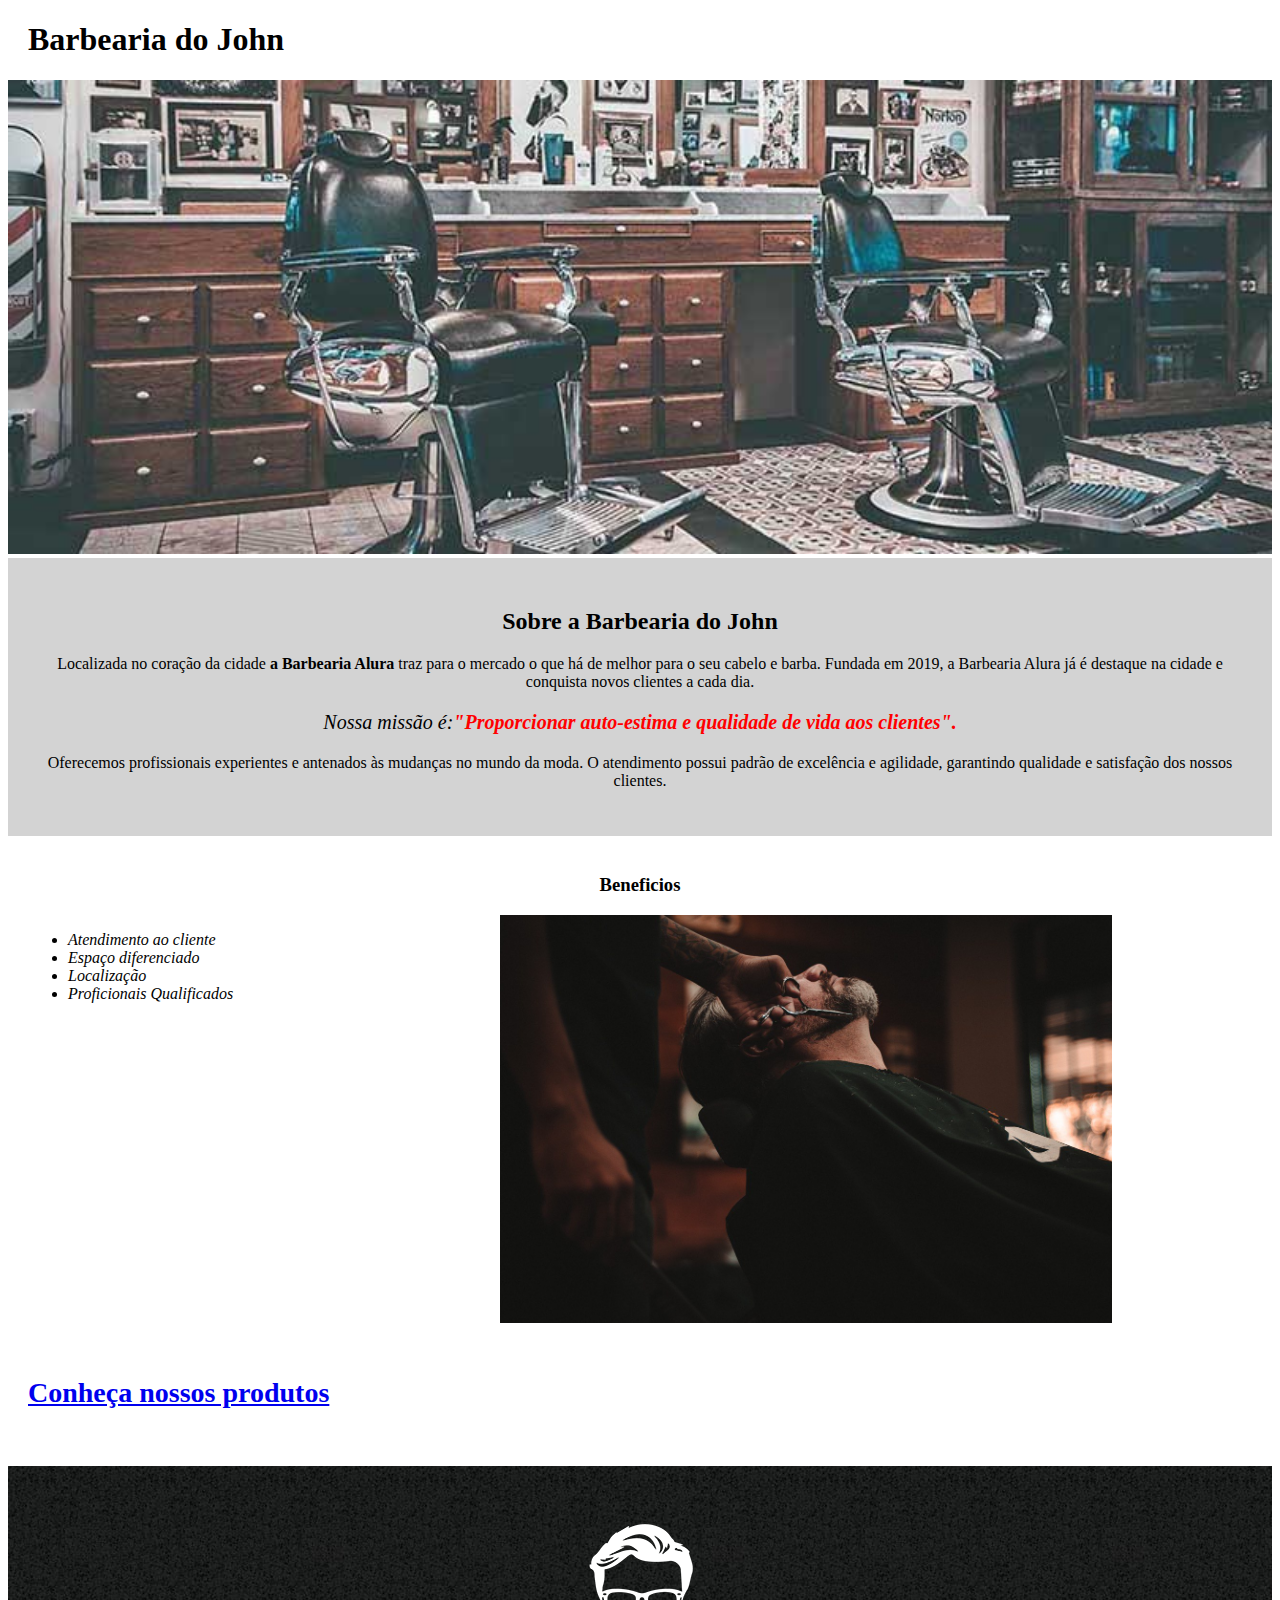
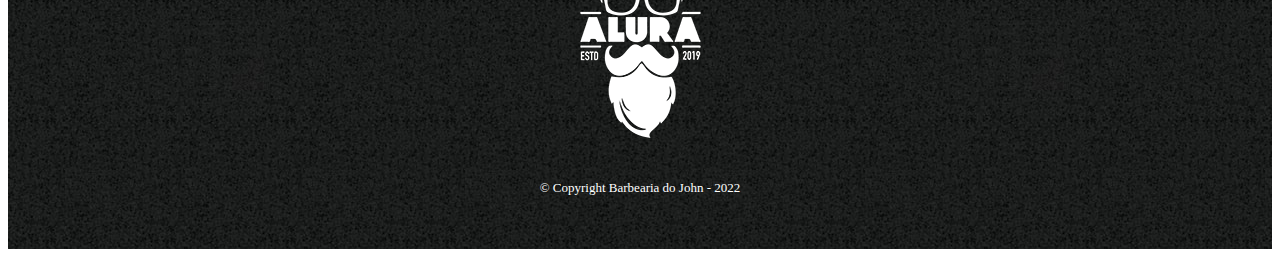
==== barbearia_do_John/index.html @ 16c8160a "Aperfeiçoando o site da barbearia do John" ====
<!DOCTYPE html>
<html lang="pt-br">

    <head>
        <meta charset="UTF-8">
        <title>Barbearia do John</title>
        <link rel="stylesheet" href="style-home.css">
        
    </head>

    <body>
        <header class ="second-head">
           <h1> Barbearia do John</h1>
        </header> 
        <img id ="banner" src ="banner.jpg">
        <div class = "principal"> 
            <h2 class = "headers">Sobre a Barbearia do John</h2>

            <p >Localizada no coração da cidade <strong>a Barbearia Alura</strong> traz para o mercado o que há de melhor para 
            o seu cabelo e barba. Fundada em 2019, a Barbearia Alura já é destaque na cidade e conquista novos clientes a cada dia.</p>

            <p  id = "mission"><em>Nossa missão é:<strong>"Proporcionar auto-estima e qualidade de vida aos clientes".</strong></em></p>
            <p>Oferecemos profissionais experientes e antenados às mudanças no mundo da moda. 
            O atendimento possui padrão de excelência e agilidade, garantindo qualidade e satisfação dos nossos clientes.</p> 
        </div>
        <div class="beneficios"> 
            <h3 class = "headers">Beneficios</h3>
            
            <ul>
                <li class = "itens"> Atendimento ao cliente</li>
                <li class = "itens">Espaço diferenciado</li>            
                <li class = "itens">Localização</li> 
                <li class = "itens">Proficionais Qualificados</li>
            </ul>
            <img src ="beneficios.jpg" class="imagemDosBeneficios">
            <h4 id = "linkAcessoPagProdutos"><a href="produtos.html">Conheça nossos produtos</a></h4>
        </div>
        <footer>
            <img src ="logo-branco.png">
            <p class ="copyright">&copy Copyright Barbearia do John - 2022</p>
        </footer>
    </body>

</html>
---- barbearia_do_John/style-home.css ----
/*Aqui começa o código da página home*/
.second-head{
    padding-left: 20px;
}

#banner{
    width: 100%;
}

.headers{
    text-align: center;
  }
  
.principal{
    background: #d3d3d3;
    padding: 30px;
    }

p{
    text-align: center;
}
 #mission{
    font-size: 20px;
 }
em strong{
    color:red;
}

.itens{
    font-style: italic;
}

.beneficios{
    background: #FFFFFF;
    padding: 20px;
}

ul{
   display: inline-block;
   vertical-align: top;
   width: 20%;
   margin-right: 15%;
}

.imagemDosBeneficios{

    width: 50%;
}

#linkAcessoPagProdutos{
    text-align: left;
    margin-top: 50px;
    font-size: 28px;
    font-weight: bold;
    text-decoration: none;

}

footer{
    text-align: center;
    background: url("bg.jpg");
    padding: 40px 0;
}

.copyright{
    color: #FFFFFF;
    font-size: 13px;
    margin-top: 20px;
}
/* Aqui acaba o código da página Home*/
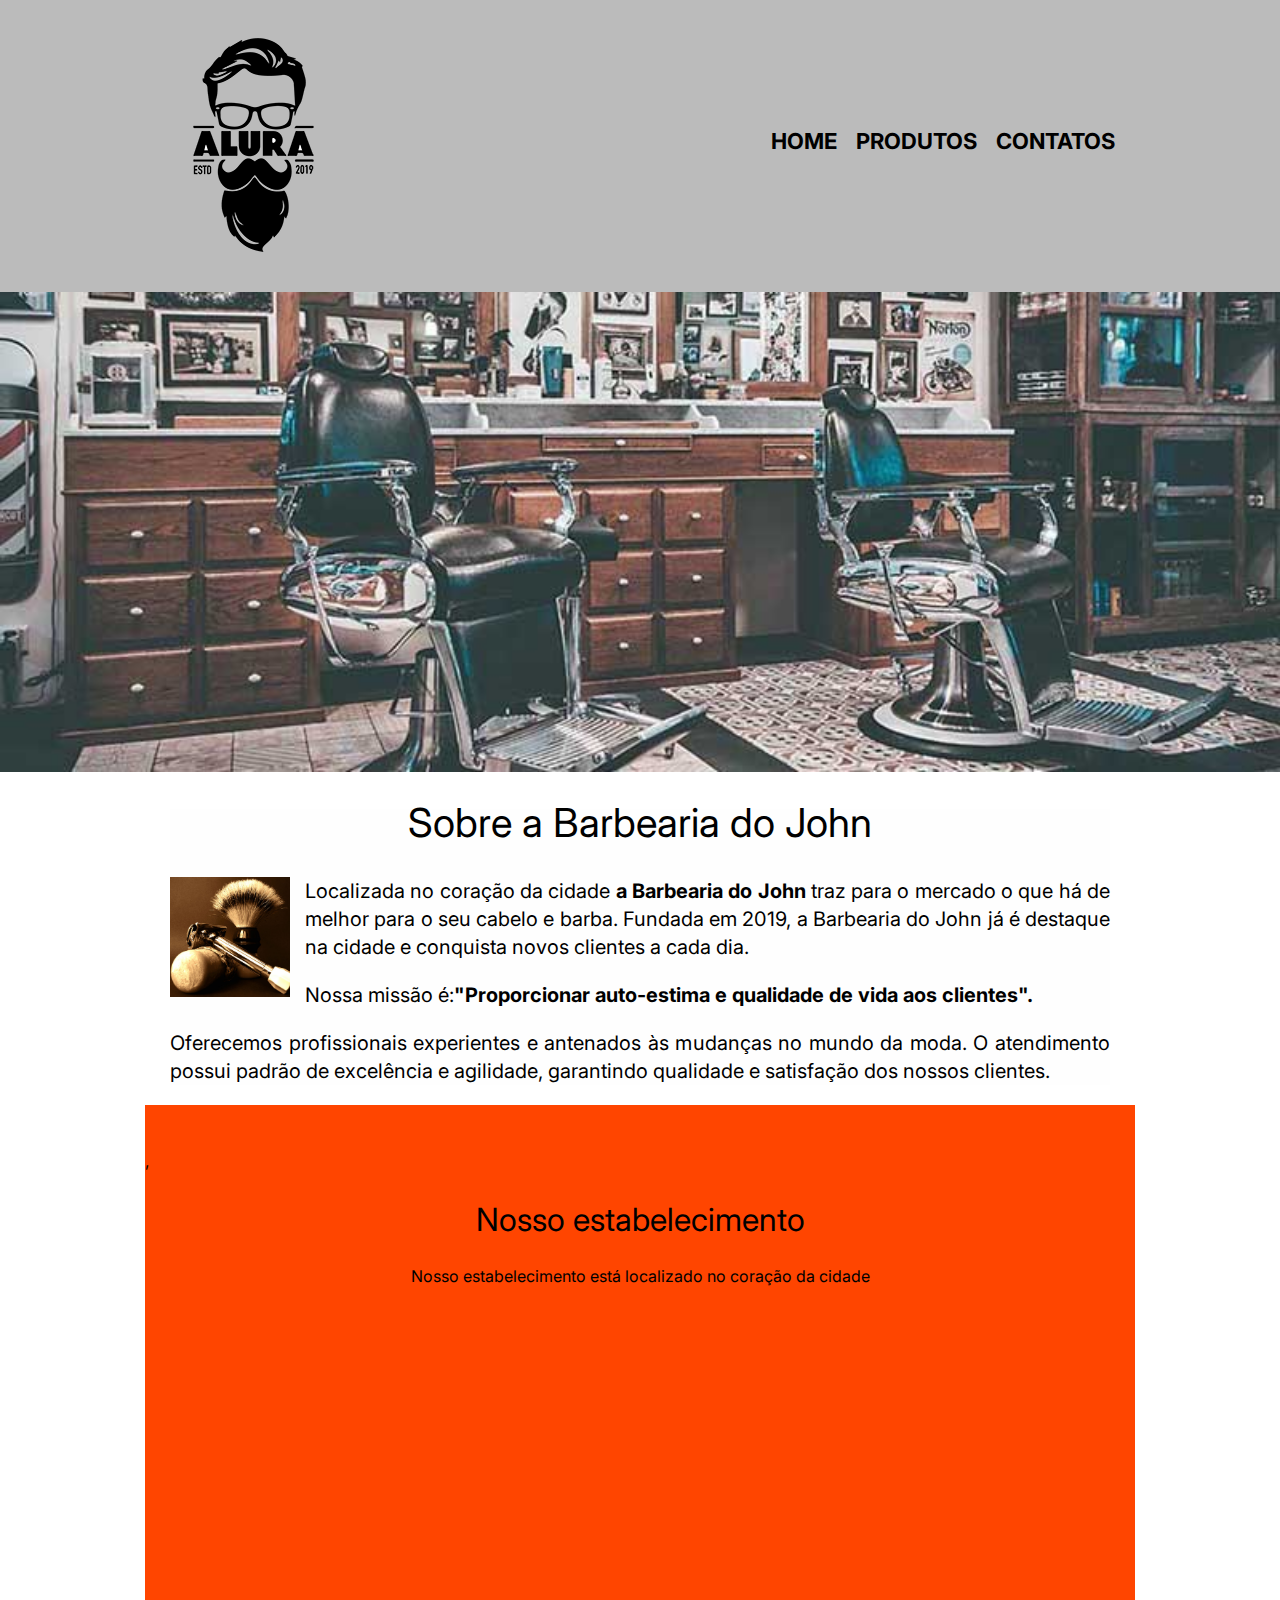
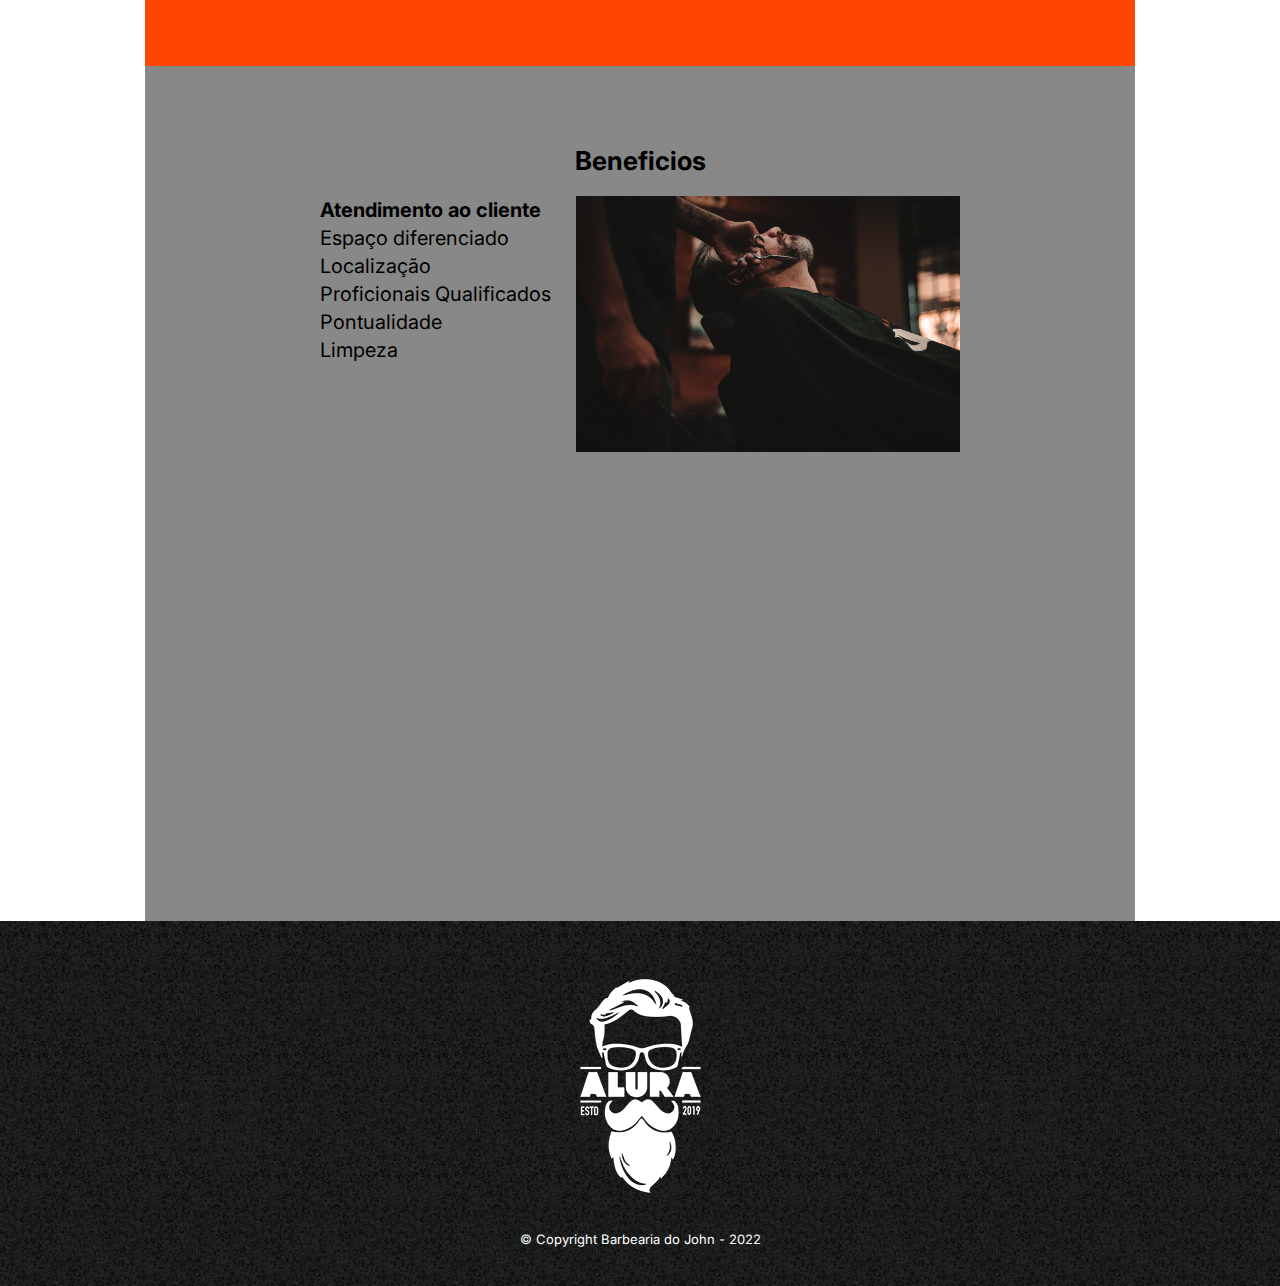
==== commit ffe38f15: "Melhorando a página principal da barbearia" ====
--- a/barbearia_do_John/index.html
+++ b/barbearia_do_John/index.html
@@ -4,37 +4,68 @@
     <head>
         <meta charset="UTF-8">
         <title>Barbearia do John</title>
-        <link rel="stylesheet" href="style-home.css">
+        <link rel="stylesheet" href ="reset.css">
+        <link rel="stylesheet" href="style.css">
+       <link href="https://fonts.googleapis.com/css2?family=Inter:wght@300&display=swap" rel="stylesheet">
         
     </head>
 
     <body>
-        <header class ="second-head">
-           <h1> Barbearia do John</h1>
-        </header> 
-        <img id ="banner" src ="banner.jpg">
-        <div class = "principal"> 
-            <h2 class = "headers">Sobre a Barbearia do John</h2>
+        <header>
+            <div class="caixa">
+                <h1> <img src = "logo.png" alt="Logo da barbearia do John"> </h1>
+                <nav>
+                    <ul>
+                        <li><a href="index.html">Home</a></li>
+                        <li><a href="produtos.html">Produtos</a></li>
+                        <li><a href="contato.html">Contatos</a></li>
+                    </ul>
+                </nav>
+           </div>
+        </header>
+        <img class ="banner" src ="banner.jpg">
+        
+        <main>
+            <!-- a tag <section> teremos uma divisão por conteúdo complexo, semanticamente homogêneo.-->
+            <section class = "principal"> 
+                <h2 class = "principal-head-text">Sobre a Barbearia do John</h2>
+                <img class="imagemUtensilios" src = "utensilios.jpg" alt ="Utensilios de barbearia">
+                <p>Localizada no coração da cidade <strong>a Barbearia do John</strong> traz para o mercado o que há de melhor para 
+                o seu cabelo e barba. Fundada em 2019, a Barbearia do John já é destaque na cidade e conquista novos clientes a cada dia.</p>
 
-            <p >Localizada no coração da cidade <strong>a Barbearia Alura</strong> traz para o mercado o que há de melhor para 
-            o seu cabelo e barba. Fundada em 2019, a Barbearia Alura já é destaque na cidade e conquista novos clientes a cada dia.</p>
+                <p  id = "mission"> <em>Nossa missão é:<strong>"Proporcionar auto-estima e qualidade de vida aos clientes".</strong></em></p>
+                <p>Oferecemos profissionais experientes e antenados às mudanças no mundo da moda. 
+                O atendimento possui padrão de excelência e agilidade, garantindo qualidade e satisfação dos nossos clientes.</p> 
+            </section>
 
-            <p  id = "mission"><em>Nossa missão é:<strong>"Proporcionar auto-estima e qualidade de vida aos clientes".</strong></em></p>
-            <p>Oferecemos profissionais experientes e antenados às mudanças no mundo da moda. 
-            O atendimento possui padrão de excelência e agilidade, garantindo qualidade e satisfação dos nossos clientes.</p> 
-        </div>
-        <div class="beneficios"> 
-            <h3 class = "headers">Beneficios</h3>
-            
-            <ul>
-                <li class = "itens"> Atendimento ao cliente</li>
-                <li class = "itens">Espaço diferenciado</li>            
-                <li class = "itens">Localização</li> 
-                <li class = "itens">Proficionais Qualificados</li>
-            </ul>
-            <img src ="beneficios.jpg" class="imagemDosBeneficios">
-            <h4 id = "linkAcessoPagProdutos"><a href="produtos.html">Conheça nossos produtos</a></h4>
-        </div>
+            <section class="maps">,
+                <h3 class ="principal-head-text"> Nosso estabelecimento</h3>
+                <p> Nosso estabelecimento está localizado no coração da cidade</p>
+                <div class="maps-conteudo">
+                    <iframe src="https://www.google.com/maps/embed?pb=!1m18!1m12!1m3!1d3675.1846352287375!2d-43.134359385518636!3d-22.90655974362063!2m3!1f0!2f0!3f0!3m2!1i1024!2i768!4f13.1!3m3!1m2!1s0x99817c04faf403%3A0x1df9ef1b14549526!2sCondom%C3%ADnio%20do%20Edif%C3%ADcio%20Albatroz!5e0!3m2!1spt-BR!2sbr!4v1659560632251!5m2!1spt-BR!2sbr" width="100%" height="300" style="border:0;" allowfullscreen="" loading="lazy" referrerpolicy="no-referrer-when-downgrade">
+                    </iframe>
+                </div>
+            </section>
+
+            <section class="beneficios"> 
+                <h3 class = "principal-head-text">Beneficios</h3>
+                <div class="conteudo-beneficios" >
+                    <ul class="lista-beneficios">
+                        <li class = "itens"> Atendimento ao cliente</li>
+                        <li class = "itens">Espaço diferenciado</li>            
+                        <li class = "itens">Localização</li> 
+                        <li class = "itens">Proficionais Qualificados</li>
+                        <li class = "itens" >Pontualidade</li>
+                        <li class = "itens">Limpeza</li>
+                    </ul><img src ="beneficios.jpg" class="imagemDosBeneficios">
+                </div>
+
+                <div class ="video">
+                    <iframe  width="560" height="315" src="https://www.youtube.com/embed/wcVVXUV0YUY" title="YouTube video player" frameborder="0" allow="accelerometer; autoplay; clipboard-write; encrypted-media; gyroscope; picture-in-picture" allowfullscreen>  
+                    </iframe>
+                </div>
+            </section>
+        </main>
         <footer>
             <img src ="logo-branco.png">
             <p class ="copyright">&copy Copyright Barbearia do John - 2022</p>
--- a/barbearia_do_John/style.css
+++ b/barbearia_do_John/style.css
@@ -0,0 +1,276 @@
+/*Aqui começa um código compartilhado entre todas as páginas*/
+body{
+    font-family: 'Inter', sans-serif;
+}
+header{
+    background-color: #BBBBBB;
+    padding: 20px 0;
+}
+
+.caixa{
+    position: relative;
+    width: 950px;
+    margin: 0 auto;
+}
+
+nav{
+    position:absolute;
+    top: 110px;
+    right:0;        
+}
+
+nav li{
+    display: inline;
+    margin-left: 0015px;
+}
+
+nav a{
+    text-transform: uppercase;
+    color: #000000;
+    font-weight: bold;
+    font-size: 22px;
+    text-decoration: none;
+
+}
+
+nav a:hover{
+    color: #C78C19;
+    text-decoration: underline;
+    font-size: 23px;
+
+}
+/*Aqui acaba o codígo compartilhado entre todas a páginas*/
+
+/*INDEX - Aqui começa o código da página principal*/
+
+.banner{
+    width:100%;
+}
+
+.principal p{
+    margin: 0 0 1em;
+}
+.principal strong{
+    font-weight: bold;
+}
+
+.principal em{
+    font-weight: italic;
+}
+
+.principal{
+    background: #FEFEFE;
+    text-align: justify;
+    margin: 14px 0 auto;
+    display: block;
+    line-height: 28px;
+    font-size: 20px;
+    width: 940px;
+    margin:0 auto;
+
+}
+
+.principal-head-text{
+    font-size: 2em;
+    text-align: center;
+    margin: 0 0 1em;
+    clear:left;
+    margin-top: 35px;
+}
+
+.imagemUtensilios{
+    width: 120px;
+    float: left;
+    margin: 0 15px 0 0;
+}
+
+.maps{
+    padding: 3em 0;
+    background-color: orangered;
+}
+.maps-conteudo{
+    width:940px;
+    margin:0 auto;
+}
+.maps p{
+    text-align: center;
+    margin: 0 0 2em 0;
+}
+
+.beneficios{
+    background: #888888;
+    line-height: 28px;
+    font-size: 20px;
+    padding: 3em 0;
+    
+}
+
+.beneficios h3{
+    font-size: 26px;
+    margin: 21px 0;
+    font-weight: bold;
+}
+
+.conteudo-beneficios{
+    width:640px;
+    margin: 0 auto;
+}
+
+.lista-beneficios{
+    width: 40%;
+    display: inline-block;
+    vertical-align: top;
+}
+
+.itens:first-child {
+    font-weight: bold;
+}
+.imagemDosBeneficios{
+    width: 60%;
+}
+
+.video{
+    width: 560px;
+    margin: 2em auto;
+}
+
+/*Aqui acaba o codígo da página principal*/
+
+/*PRODUTOS - Aqui se encontra o código apenas da página produtos*/
+.products {
+    width: 940px;
+    margin: 0 auto;
+    padding: 50px 0;
+}
+
+.products li{
+    display: inline-block;
+    text-align: center;
+    width: 29%;
+    vertical-align: top;
+    border: 2px solid #000000;
+    border-radius: 10px;
+    margin: 1.5%;
+}
+
+.products li:hover{
+    border-color: #C78C19;
+}
+.products li:hover h2{
+    font-size: 35px;
+}
+
+.products li:active{
+    border-color: rgb(64, 128, 128);
+}
+
+.products h2{
+    font-size: 30px;
+    font-weight: bold;
+}
+
+.products p{
+    font-size: 18px;
+    padding: 10px 20px;
+
+}
+
+.products strong{
+    font-size: 22px;
+    font-weight: bold;
+    
+}   
+/*Aqui acaba  o código exclusivo da página produtos*/
+
+/*Aqui se encontra o código compartilhado entre todas as páginas*/
+footer{
+    text-align: center;
+    background: url("bg.jpg");
+    padding: 40px 0;
+}
+
+.copyright{
+    color: #FFFFFF;
+    font-size: 13px;
+    margin-top: 20px;
+}
+/*Aqui acaba código compartilhado entre todas as páginas*/
+
+
+/*CONTATOS - Aqui se encontra o código da página contatos*/
+main{
+    width: 990px;
+    margin: 0 auto;
+}
+
+form{
+    margin: 40px 0;
+}
+
+form label, form legend{
+    font-size: 20px;
+    display: block; 
+}
+
+.input-padrao{
+    margin: 12px 0 15px;
+    display: block;
+    padding: 14px 26px;
+    width: 50%;
+}
+
+.radio-padrao{
+    margin-top: 15px;
+    text-align: left;
+}
+
+.checkbox{
+    margin-top: 28px;
+}
+
+.horarioAtendimento{
+    margin-top: 32px;
+}
+.horarioAtendimento select{
+margin-top: 12px;  
+}
+
+.envioDeFormulario{
+    margin-top: 28px;
+    width: 35%;
+    padding: 18px 0;
+    background-color: grey;
+    color:#FFFFFF;
+    font-weight: bold;
+    font-size: 15px;
+    border: none;
+    border-radius: 4px;
+}
+.envioDeFormulario:hover{
+    font-size: 17px;
+    border-radius: 5px;
+    background-color: rgb(68, 67, 67);
+    transition: 1s all;
+    cursor: pointer;
+    transform: scale(1.07);
+}
+
+table{
+    /*espaçamento externo*/
+    margin: 20px 0 40px;
+    /* margin: cima lados abaixo;*/
+}
+
+thead{
+    background: #555555;
+    color:white;
+    font-weight: bold;
+}
+
+td,th {
+    border: 1px solid #000000;
+    /*espaçamento interno*/
+    padding: 8px 15px;
+    /*padding: Cima e Baixo lateral;*/
+}
+/*Aqui acaba o código da página contatos*/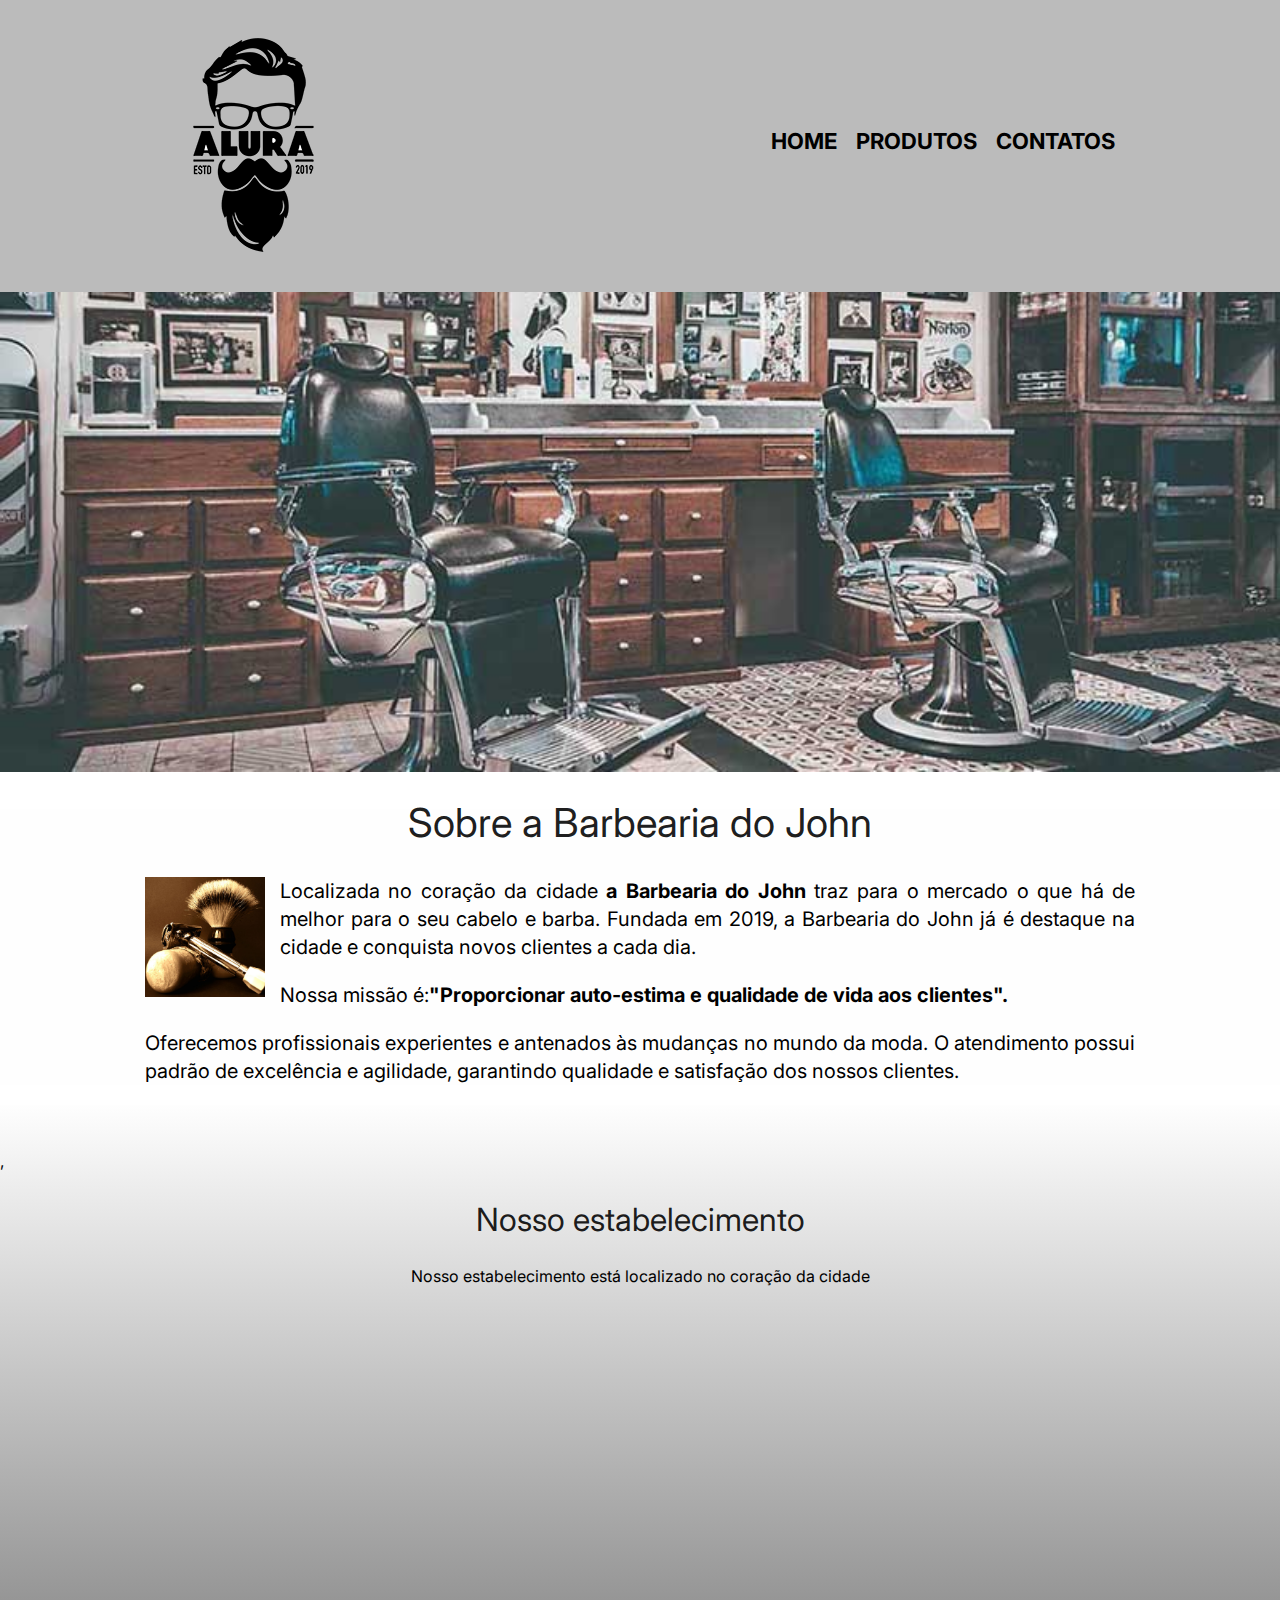
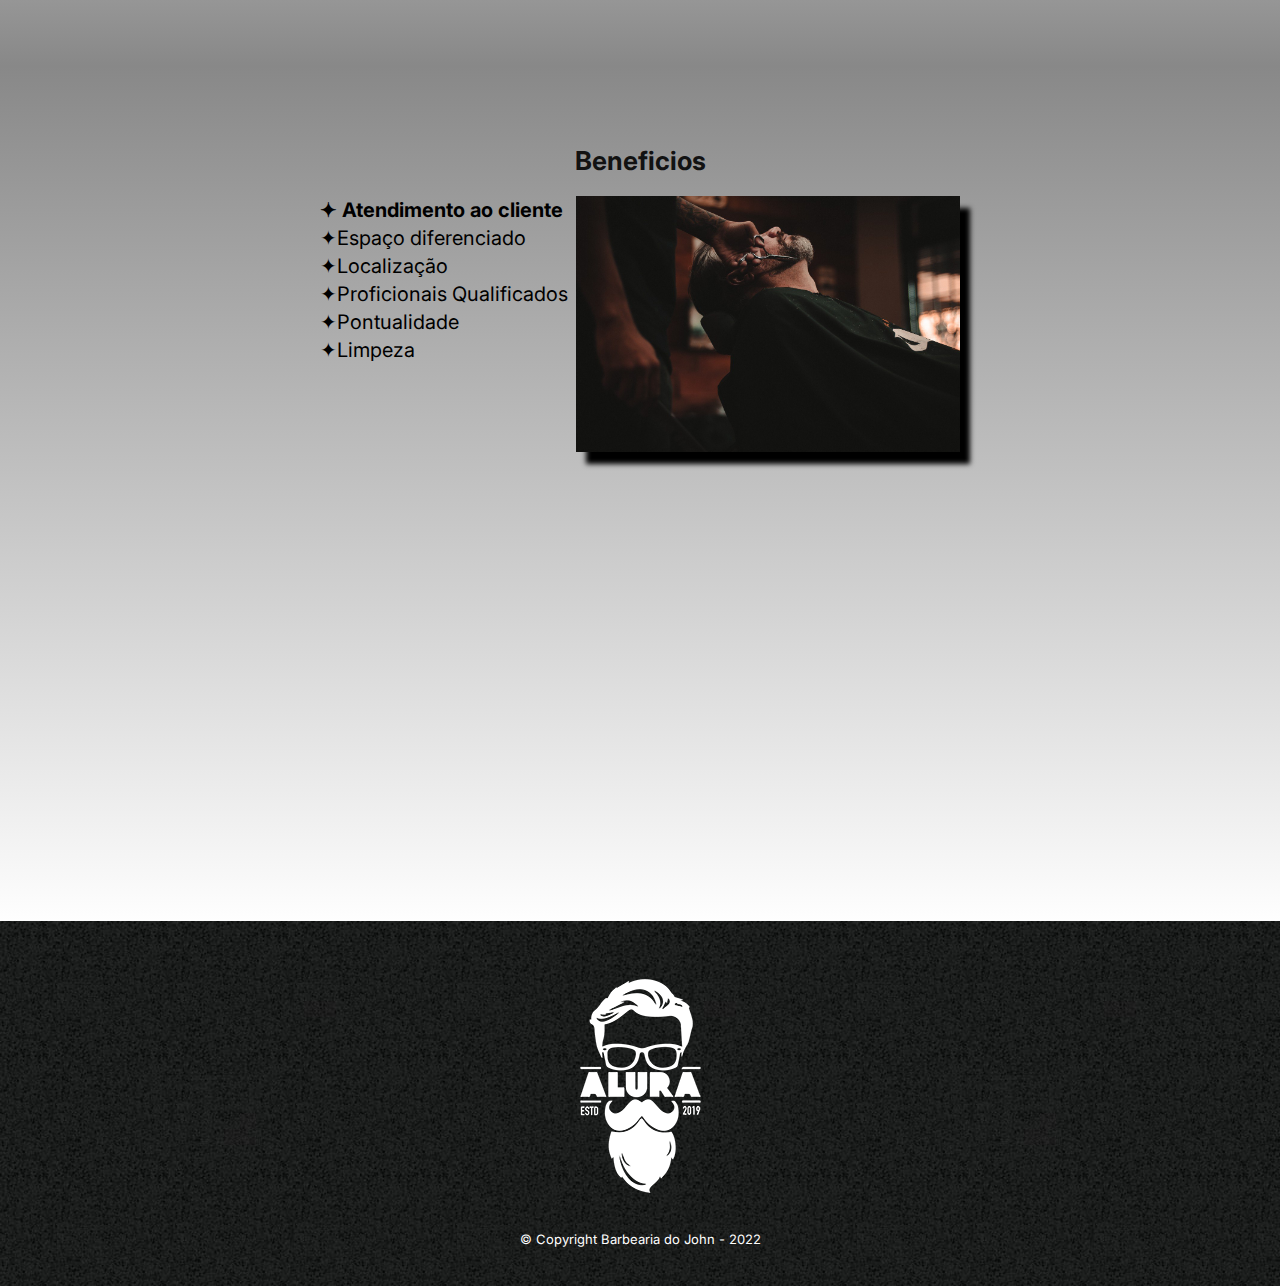
==== commit 5f29d961: "Finalizando o site e começando as modificações para mobile" ====
--- a/barbearia_do_John/index.html
+++ b/barbearia_do_John/index.html
@@ -3,6 +3,7 @@
 
     <head>
         <meta charset="UTF-8">
+        <meta name="viewport" content="width=device-width">
         <title>Barbearia do John</title>
         <link rel="stylesheet" href ="reset.css">
         <link rel="stylesheet" href="style.css">
@@ -29,19 +30,20 @@
             <!-- a tag <section> teremos uma divisão por conteúdo complexo, semanticamente homogêneo.-->
             <section class = "principal"> 
                 <h2 class = "principal-head-text">Sobre a Barbearia do John</h2>
+                <div class="enquadramento">
                 <img class="imagemUtensilios" src = "utensilios.jpg" alt ="Utensilios de barbearia">
                 <p>Localizada no coração da cidade <strong>a Barbearia do John</strong> traz para o mercado o que há de melhor para 
-                o seu cabelo e barba. Fundada em 2019, a Barbearia do John já é destaque na cidade e conquista novos clientes a cada dia.</p>
-
+                o seu cabelo e barba. Fundada em 2019, a Barbearia do John já é destaque na cidade e conquista novos clientes a cada dia.</p> 
                 <p  id = "mission"> <em>Nossa missão é:<strong>"Proporcionar auto-estima e qualidade de vida aos clientes".</strong></em></p>
                 <p>Oferecemos profissionais experientes e antenados às mudanças no mundo da moda. 
                 O atendimento possui padrão de excelência e agilidade, garantindo qualidade e satisfação dos nossos clientes.</p> 
+                </div>
             </section>
 
             <section class="maps">,
                 <h3 class ="principal-head-text"> Nosso estabelecimento</h3>
                 <p> Nosso estabelecimento está localizado no coração da cidade</p>
-                <div class="maps-conteudo">
+                <div class="enquadramento">
                     <iframe src="https://www.google.com/maps/embed?pb=!1m18!1m12!1m3!1d3675.1846352287375!2d-43.134359385518636!3d-22.90655974362063!2m3!1f0!2f0!3f0!3m2!1i1024!2i768!4f13.1!3m3!1m2!1s0x99817c04faf403%3A0x1df9ef1b14549526!2sCondom%C3%ADnio%20do%20Edif%C3%ADcio%20Albatroz!5e0!3m2!1spt-BR!2sbr!4v1659560632251!5m2!1spt-BR!2sbr" width="100%" height="300" style="border:0;" allowfullscreen="" loading="lazy" referrerpolicy="no-referrer-when-downgrade">
                     </iframe>
                 </div>
@@ -61,14 +63,16 @@
                 </div>
 
                 <div class ="video">
-                    <iframe  width="560" height="315" src="https://www.youtube.com/embed/wcVVXUV0YUY" title="YouTube video player" frameborder="0" allow="accelerometer; autoplay; clipboard-write; encrypted-media; gyroscope; picture-in-picture" allowfullscreen>  
+                    <iframe  width="100%" height="315" src="https://www.youtube.com/embed/wcVVXUV0YUY" title="YouTube video player" frameborder="0" allow="accelerometer; autoplay; clipboard-write; encrypted-media; gyroscope; picture-in-picture" allowfullscreen>  
                     </iframe>
                 </div>
             </section>
+            
         </main>
         <footer>
             <img src ="logo-branco.png">
             <p class ="copyright">&copy Copyright Barbearia do John - 2022</p>
+            
         </footer>
     </body>
 
--- a/barbearia_do_John/style.css
+++ b/barbearia_do_John/style.css
@@ -65,17 +65,16 @@
     display: block;
     line-height: 28px;
     font-size: 20px;
-    width: 940px;
-    margin:0 auto;
-
 }
 
 .principal-head-text{
+
     font-size: 2em;
     text-align: center;
     margin: 0 0 1em;
     clear:left;
     margin-top: 35px;
+    color:rgba(0, 0, 0, 0.89);
 }
 
 .imagemUtensilios{
@@ -86,19 +85,16 @@
 
 .maps{
     padding: 3em 0;
-    background-color: orangered;
-}
-.maps-conteudo{
-    width:940px;
-    margin:0 auto;
-}
+    background: linear-gradient(#FEFEFE, #888888);
+}
+
 .maps p{
     text-align: center;
     margin: 0 0 2em 0;
 }
 
 .beneficios{
-    background: #888888;
+    background: linear-gradient(#888888,#FEFEFE);
     line-height: 28px;
     font-size: 20px;
     padding: 3em 0;
@@ -121,19 +117,33 @@
     display: inline-block;
     vertical-align: top;
 }
+.itens:before{
+    content: "✦";
+}
 
 .itens:first-child {
     font-weight: bold;
 }
 .imagemDosBeneficios{
     width: 60%;
+    transition: 400ms;
+    box-shadow:10px 12px 5px #000000;
+}
+
+.imagemDosBeneficios:hover{
+    opacity: 0.85;
 }
 
 .video{
     width: 560px;
     margin: 2em auto;
-}
-
+    opacity: 0.91;
+    transition: 400ms;
+}
+
+.video:hover{
+   opacity: 1;
+}
 /*Aqui acaba o codígo da página principal*/
 
 /*PRODUTOS - Aqui se encontra o código apenas da página produtos*/
@@ -198,7 +208,7 @@
 
 
 /*CONTATOS - Aqui se encontra o código da página contatos*/
-main{
+.enquadramento{
     width: 990px;
     margin: 0 auto;
 }
@@ -273,4 +283,22 @@
     padding: 8px 15px;
     /*padding: Cima e Baixo lateral;*/
 }
-/*Aqui acaba o código da página contatos*/+/*Aqui acaba o código da página contatos*/
+
+/*estilo diferente para celulares*/
+
+@media screen and (max-width: 450px){
+    .caixa, .principal, .enquadramento, .conteudo-beneficios, .video{
+        width: auto;
+    }
+
+     h1{
+        text-align: center;
+    }
+    nav{
+        position: static;
+    }
+    .lista-beneficios, .imagemDosBeneficios{
+        width: 100%;
+    }
+}
